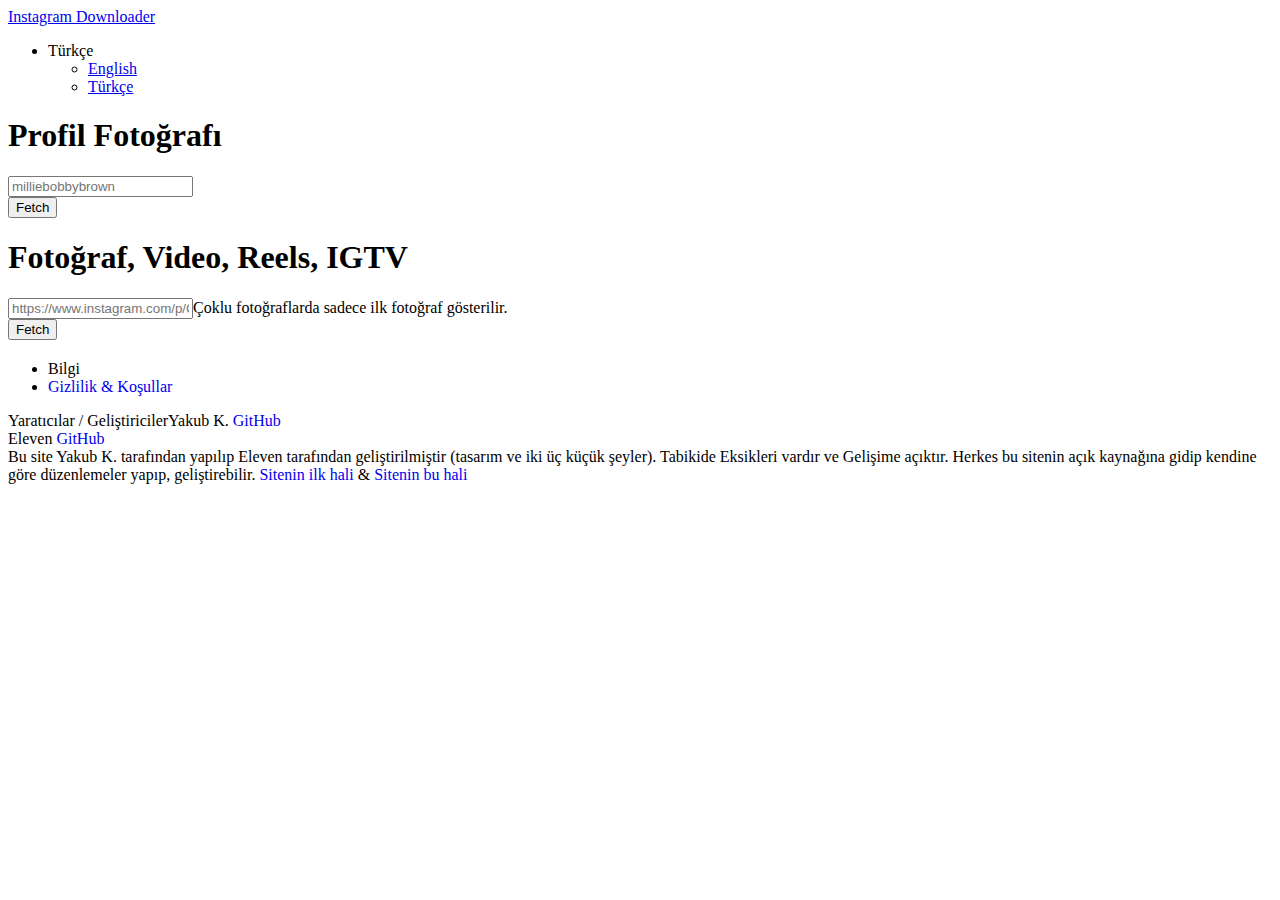
==== tr.html @ bd116cbc "Update tr.html" ====
<!DOCTYPE html>
<html class="ltr" lang="tr" dir="ltr">
   <head>
      <title>Instagram Downloader – Online Instagram Foto ve Video indiricisi</title>
      <meta http-equiv="x-ua-compatible" content="ie=edge">
      <meta charset="utf-8">
      <meta name="viewport" content="width=device-width, initial-scale=1.0">
      <link rel="stylesheet" href="css/styles-fd42718d2a.css">
      <link rel="shortcut icon" href="https://instagram-brand.com/wp-content/uploads/2016/11/Instagram_AppIcon_Aug2017.png?w=300"/>
      <style type="text/css">
        .js div#preloader {
        position: fixed;
        left: 0;
        top: 0;
        z-index: 999;
        width: 100%;
        height: 100%;
        overflow: visible;
        background: #fff3ff url('https://i.pinimg.com/originals/fc/a6/b0/fca6b039de48f77a42c71747049d02ed.gif') no-repeat center center;
        }
     </style>
     <script src="https://code.jquery.com/jquery-1.10.2.js"></script>
     <script type="text/javascript">
        jQuery(document).ready(function ($) {
        
            $(window).load(function () {
                $('#preloader').fadeOut('slow', function () { $(this).remove(); });
            });
        
        });
     </script>
    </head>
   <body class="js" >
    <div id="preloader"></div>
      <div class="top" id="top">
         <div class="inner">
            <a class="logo" href="/">
            Instagram <span class="logo__core">Downloader</span></a>
            <nav class="top__nav">
               <ul>
                  <li class="menu-item filled">
                     <span class="has-items" role="button" tabindex="0" aria-expanded="false" aria-describedby="wcag-lang">Türkçe</span>
                     <ul>
                        <li><a href="/en.html">English</a></li>
                        <li><a class="current" href="#currentLang">Türkçe</a></li>
                     </ul>
                  </li>
               </ul>
            </nav>
         </div>
      </div>
      <div class="container-top">
         <h1 class="title">Profil Fotoğrafı</h1>
         <form class="js-downloader downloader" action="/api/get" method="post" onsubmit="event.preventDefault();">
            <div class="downloader__group"><input class="js-downloader__input downloader__input" type="text" id="kullaniciAdi" name="url" placeholder="milliebobbybrown"></div>
            <div class="downloader__actions"><span class="js-clear downloader__clear icon-close" tabindex="0" role="button"></span><button id="goruntule" class="button downloader__btn">Fetch</button></div>
         </form>
         <div class="row" style="margin-top:20px">
            <center>
            <div class="grid-7" id="profilediv">
            </div>
           </center>
    </div>
         <div class="js-media media"></div>
      </div>
      <div class="container-top">
        <h1 class="title">Fotoğraf, Video, Reels, IGTV</h1>
        <form class="js-downloader downloader" action="/api/get" method="post" onsubmit="event.preventDefault();">
           <div class="downloader__group"><input class="js-downloader__input downloader__input" type="text" id="picvid" name="url" placeholder="https://www.instagram.com/p/CKuJwK5g4oz/"><label class="downloader__help" for="instalink">Çoklu fotoğraflarda sadece ilk fotoğraf gösterilir.</label></div>
           <div class="downloader__actions"><span class="js-clear downloader__clear icon-close" tabindex="0" role="button"></span><button id="indir" class="button downloader__btn">Fetch</button></div>
        </form>
        <div class="row" id="videodiv" style="margin-top:20px">
        </div>
     </div>
      <footer class="footer">
         <div class="inner">
            <nav class="footer__links">
               <ul class="footer-links__group">
                  <li class="list-title">Bilgi</li>
                  <li><a href="/#" style="text-decoration:none;">Gizlilik &amp; Koşullar</a></li>
               </ul>
               <div class="follow"><span class="follow__label">Yaratıcılar / Geliştiriciler</span>Yakub K. <a target="_blank" rel="noreferrer" href="https://github.com/yakubkrh" style="text-decoration:none;">GitHub</a><br>Eleven <a target="_blank" rel="noreferrer" href="https://github.com/elevenvac" style="text-decoration:none;">GitHub</a></div>
            </nav>
            <div class="footer__about">
               <div class="copy">Bu site Yakub K. tarafından yapılıp Eleven tarafından geliştirilmiştir (tasarım ve iki üç küçük şeyler). Tabikide Eksikleri vardır ve Gelişime açıktır. Herkes bu sitenin açık kaynağına gidip kendine göre düzenlemeler yapıp, geliştirebilir. <a target="_blank" rel="noreferrer" href="https://github.com/yakubkrh/instagramDownloader" style="text-decoration:none;">Sitenin ilk hali</a> & <a target="_blank" rel="noreferrer" href="https://github.com/elevenvac/instagram-downloader" style="text-decoration:none;">Sitenin bu hali</a></div>
            </div>
         </div>
      </footer>
      <link rel="preload" href="https://fonts.googleapis.com/css?family=Roboto:400,700">
      <link rel="stylesheet" href="https://fonts.googleapis.com/css?family=Roboto:400,700" media="print" onload="this.media='all'">
      <script src="js/jquery-1.12.4.js"></script>
      <script src="js/jquery-ui.js"></script>
      <script src="//maxcdn.bootstrapcdn.com/bootstrap/4.1.1/js/bootstrap.min.js"></script>
      <script>
          $(function () {
              $("#kullaniciAdi").autocomplete({
                  source: function (istek, sonuc) {
                      $.ajax({
                          url: "https://www.instagram.com/web/search/topsearch/?context=user&count=10&query=" + istek.term,
                          success: function (data) {
                              var obj = [];
                              $.each(data.users, function (i, yeni) {
                                  if (obj.indexOf(yeni.user.full_name) === -1) {
                                      obj.push({
                                          id: yeni.user.pk,
                                          label: yeni.user.full_name,
                                          title: yeni.user.username
                                      });
                                  }
                              });
                              sonuc(obj);
                          }
                      });
                  },
                  minLength: 2,
                  select: function (event, ui) {
                      event.preventDefault();
                      $("#kullaniciAdi").val(ui.item.title);
                  }
              });
          });
          $('#goruntule')['click'](function () {
              var kullaniciadi = $('#kullaniciAdi').val();
              var url = "https://www.instagram.com/" + kullaniciadi + "/?__a=1";
              $.getJSON(url, function (veri) {
                  $('#profilediv').empty();
                  var biografi = veri.graphql.user.biography;
                  biografi = biografi.replace(/\r\n/g, '<br />').replace(/[\r\n]/g, '<br />');
                  
                  var takipettigi = veri.graphql.user.edge_follow.count;
                  var takipedenler = veri.graphql.user.edge_followed_by.count;
                  var gonderisayisi = veri.graphql.user.edge_owner_to_timeline_media.count;
                  var tamad = veri.graphql.user.full_name;
                  var kullaniciadi = veri.graphql.user.username;
               
                  var profilresmi = veri.graphql.user.profile_pic_url;
                  var profilresmihd = veri.graphql.user.profile_pic_url_hd;
                  var txt = "Profili Gör";
                  var str = "";
                  str += '<div class="card text-center">' + '<img src="' + profilresmi + '" alt="profile-pic" class="profile" style="width:200px;border-radius:5px">' + '<br />';
                  str += '<p class="font-weight-light">' + tamad + '  (' + kullaniciadi + ')' + '</p>' + '<p class="job-title">' + biografi + '</p>';
                  str += '<a rel="nofollow" href="' + profilresmihd + '&amp;dl=1' + '" class="downloadbutton btn">'+"Profil Fotoğrafını İndir"+ '</a>';
                  str += '<div class="container-fluid">' + '<div style="display: inline-flex">';
                  str += '<div>' + '<h3 class="box-header">' + gonderisayisi + '</h3>' + '<p class="followers">' + "Gonderiler" + '</p>';
                  str += '</div>' + '&ensp;&ensp;' + '<div>' + '<h3>' + takipettigi + '</h3>' + '<p class="followers">' + "Takip Ettiği" + '</p>' + '</div>' +'&ensp;&ensp;';
                  str += '<div>' + '<h3>' + takipedenler + '</h3>' + '<p class="followers">' + "Takip Edenler" + '</p>' + '</div>' + '</div>' + '</div>' + '</div>';
                  $('#profilediv').append(str);
                
                 
                
              })
          });
          $('#indir')['click'](function (e) {
              var picvidlink = $('#picvid').val();
              var yenilink = "";
              var a = picvidlink;
              var temp = new Array();
              temp = a.split("?igshid=");
              yenilink = temp[0];
              var qs = yenilink + '?__a=1';
              $.getJSON(qs, function (veri) {
                  $('#videodiv').empty();
                  console.log(veri.graphql.shortcode_media.owner.profile_pic_url);
                  var profilpictureurl = veri.graphql.shortcode_media.owner.profile_pic_url;
                  var fullname = veri.graphql.shortcode_media.owner.full_name;
                  var username = veri.graphql.shortcode_media.owner.username;

                  var gonderiurl = "";
                  var text = "";
                  var degisecekstr = "";
                  var gonderitipi = veri.graphql.shortcode_media.__typename;
                  if (gonderitipi == "GraphVideo") {
                      gonderiurl = veri.graphql.shortcode_media.video_url;
                      text = "Videoyu İndir";
                      degisecekstr += '<video id="video" width="100%" autoplay="autoplay" loop="loop" muted="muted" controls="" __idm_id__="909815809">' + '<source src="' + gonderiurl + '" type="video/mp4">' + '</video>';
                  }
                  if (gonderitipi == "GraphImage") {
                      gonderiurl = veri.graphql.shortcode_media.display_url;
                      text = "Fotoğrafı İndir";
                      degisecekstr += '<img src="' + gonderiurl + '" style="width:100%;border-radius:5px;" class="profilepic img-circle" >';
                  }
                  if (gonderitipi == "GraphSidecar") {
                      gonderiurl = veri.graphql.shortcode_media.display_url;
                      text = "Fotoğrafı İndir";
                      degisecekstr += '<img src="' + gonderiurl + '" style="width:100%;border-radius:5px;" class="downloadimage" >';
                  } var str = "";

                 /* str += '<div class="card text-center">' + '<img src="' + gonderiurl + '" alt="profile-pic" class="profile" style="border-radius:5px">' + '<br />';
                  str += '<p class="font-weight-light">' + fullname + '  (' + username + ')' + '</p>' + '<p class="job-title">' + biografi + '</p>';
                  str += '<a rel="nofollow" href="' + profilpictureurl + '&amp;dl=1' + '" class="downloadbutton btn">'+"Fotoğrafı İndir"+ '</a>';
                  str += '<div class="container-fluid">' + '<div style="display: inline-flex">';
                  str += '<div>' + '<h3 class="box-header">' + gonderisayisi + '</h3>' + '<p class="followers">' + "Gonderiler" + '</p>';
                  str += '</div>' + '&ensp;&ensp;' + '<div>' + '<h3>' + takipettigi + '</h3>' + '<p class="followers">' + "Takip Ettiği" + '</p>' + '</div>' +'&ensp;&ensp;';
                  str += '<div>' + '<h3>' + takipedenler + '</h3>' + '<p class="followers">' + "Takip Edenler" + '</p>' + '</div>' + '</div>' + '</div>' + '</div>';
                  */
                  str += '<div id="data">' + '<center>';
                  str += degisecekstr;
                  str += '<a rel="nofollow" href="' + gonderiurl + '&amp;dl=1' + '<br>' + '"class="downloadbutton btn btn-group-justified">' + text + '</a>';
                  str += '</div>' + '</center>';
                  /*str += '<div class="card text-center">' + '<img src="' + gonderiurl + '" alt="profile-pic" class="profile" style="border-radius:5px;width:150px;">' + '<br />';
                  str += '<a rel="nofollow" href="' + gonderiurl + '&amp;dl=1' + '" class="downloadbutton btn btn-group-justified">' + text + '</a>';*/
                 /* str += '<a href="/"><img class="profilepic img-circle" src="' + profilpictureurl + '">' + '</a>';
                  str += '<a href="#" class="profilename">' + fullname + '</a>' + '<br>';
                  str += '<a href="#" class="username">' + '<span id="username" class="text-muted">' + username + '</span>' + '</a>' + '</div>';
                  str += '<div id="data">';
                  str += degisecekstr;
                  str += '<a rel="nofollow" href="' + gonderiurl + '&amp;dl=1' + '" class="downloadbutton btn btn-group-justified">' + text + '</a>';
                  */str += '</div>';
                  $('#videodiv').append(str);
              })
          });
      </script>
    </body>
</html>
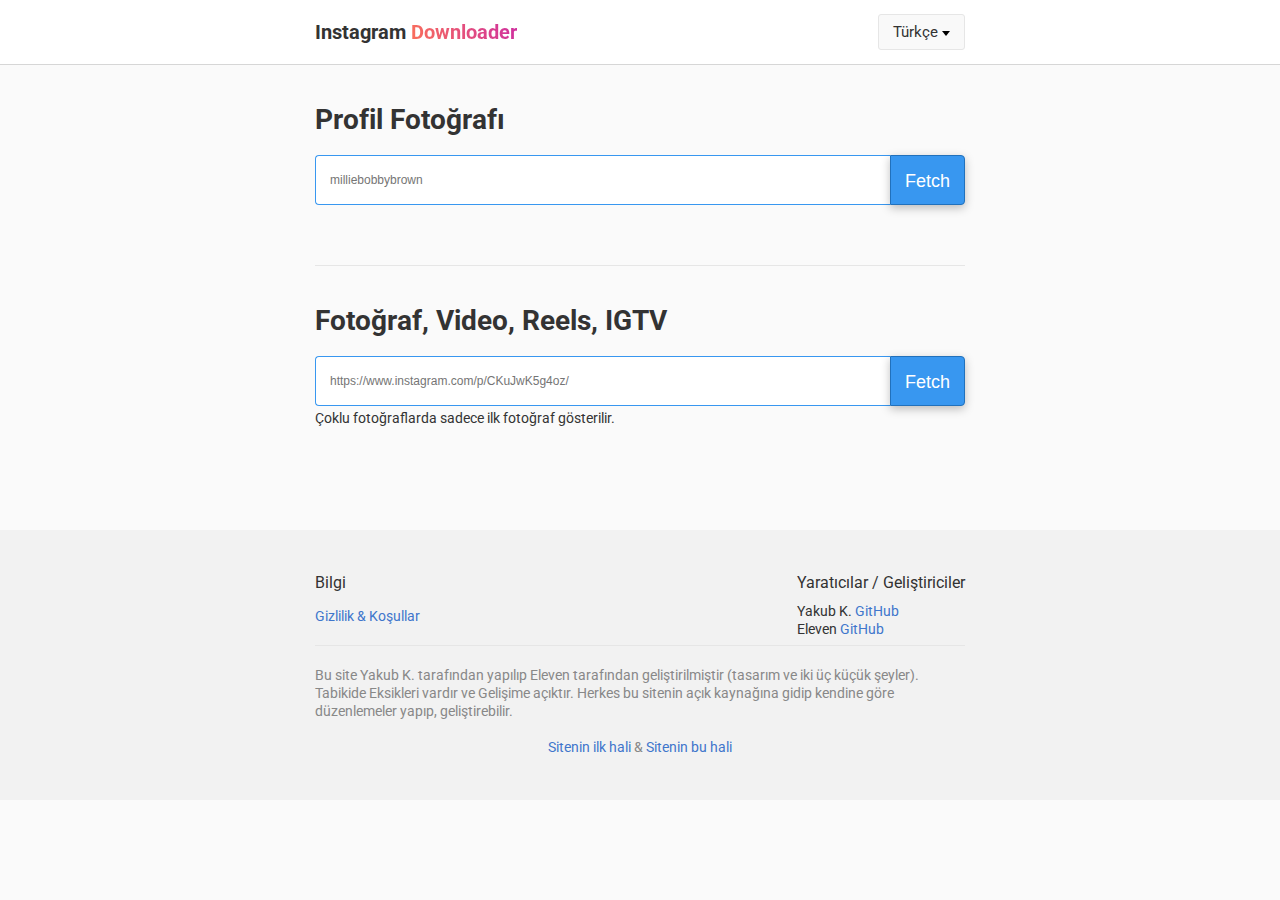
==== commit 6a1c4a80: "Update tr.html" ====
--- a/tr.html
+++ b/tr.html
@@ -82,7 +82,7 @@
                <div class="follow"><span class="follow__label">Yaratıcılar / Geliştiriciler</span>Yakub K. <a target="_blank" rel="noreferrer" href="https://github.com/yakubkrh" style="text-decoration:none;">GitHub</a><br>Eleven <a target="_blank" rel="noreferrer" href="https://github.com/elevenvac" style="text-decoration:none;">GitHub</a></div>
             </nav>
             <div class="footer__about">
-               <div class="copy">Bu site Yakub K. tarafından yapılıp Eleven tarafından geliştirilmiştir (tasarım ve iki üç küçük şeyler). Tabikide Eksikleri vardır ve Gelişime açıktır. Herkes bu sitenin açık kaynağına gidip kendine göre düzenlemeler yapıp, geliştirebilir. <a target="_blank" rel="noreferrer" href="https://github.com/yakubkrh/instagramDownloader" style="text-decoration:none;">Sitenin ilk hali</a> & <a target="_blank" rel="noreferrer" href="https://github.com/elevenvac/instagram-downloader" style="text-decoration:none;">Sitenin bu hali</a></div>
+               <div class="copy">Bu site Yakub K. tarafından yapılıp Eleven tarafından geliştirilmiştir (tasarım ve iki üç küçük şeyler). Tabikide Eksikleri vardır ve Gelişime açıktır. Herkes bu sitenin açık kaynağına gidip kendine göre düzenlemeler yapıp, geliştirebilir. <br><br><center><a target="_blank" rel="noreferrer" href="https://github.com/yakubkrh/instagramDownloader" style="text-decoration:none;">Sitenin ilk hali</a> & <a target="_blank" rel="noreferrer" href="https://github.com/elevenvac/instagram-downloader" style="text-decoration:none;">Sitenin bu hali</a></center></div>
             </div>
          </div>
       </footer>
@@ -185,27 +185,11 @@
                       degisecekstr += '<img src="' + gonderiurl + '" style="width:100%;border-radius:5px;" class="downloadimage" >';
                   } var str = "";
 
-                 /* str += '<div class="card text-center">' + '<img src="' + gonderiurl + '" alt="profile-pic" class="profile" style="border-radius:5px">' + '<br />';
-                  str += '<p class="font-weight-light">' + fullname + '  (' + username + ')' + '</p>' + '<p class="job-title">' + biografi + '</p>';
-                  str += '<a rel="nofollow" href="' + profilpictureurl + '&amp;dl=1' + '" class="downloadbutton btn">'+"Fotoğrafı İndir"+ '</a>';
-                  str += '<div class="container-fluid">' + '<div style="display: inline-flex">';
-                  str += '<div>' + '<h3 class="box-header">' + gonderisayisi + '</h3>' + '<p class="followers">' + "Gonderiler" + '</p>';
-                  str += '</div>' + '&ensp;&ensp;' + '<div>' + '<h3>' + takipettigi + '</h3>' + '<p class="followers">' + "Takip Ettiği" + '</p>' + '</div>' +'&ensp;&ensp;';
-                  str += '<div>' + '<h3>' + takipedenler + '</h3>' + '<p class="followers">' + "Takip Edenler" + '</p>' + '</div>' + '</div>' + '</div>' + '</div>';
-                  */
                   str += '<div id="data">' + '<center>';
                   str += degisecekstr;
                   str += '<a rel="nofollow" href="' + gonderiurl + '&amp;dl=1' + '<br>' + '"class="downloadbutton btn btn-group-justified">' + text + '</a>';
                   str += '</div>' + '</center>';
-                  /*str += '<div class="card text-center">' + '<img src="' + gonderiurl + '" alt="profile-pic" class="profile" style="border-radius:5px;width:150px;">' + '<br />';
-                  str += '<a rel="nofollow" href="' + gonderiurl + '&amp;dl=1' + '" class="downloadbutton btn btn-group-justified">' + text + '</a>';*/
-                 /* str += '<a href="/"><img class="profilepic img-circle" src="' + profilpictureurl + '">' + '</a>';
-                  str += '<a href="#" class="profilename">' + fullname + '</a>' + '<br>';
-                  str += '<a href="#" class="username">' + '<span id="username" class="text-muted">' + username + '</span>' + '</a>' + '</div>';
-                  str += '<div id="data">';
-                  str += degisecekstr;
-                  str += '<a rel="nofollow" href="' + gonderiurl + '&amp;dl=1' + '" class="downloadbutton btn btn-group-justified">' + text + '</a>';
-                  */str += '</div>';
+                  str += '</div>';
                   $('#videodiv').append(str);
               })
           });
--- a/css/styles-fd42718d2a.css
+++ b/css/styles-fd42718d2a.css
@@ -0,0 +1,2534 @@
+.downloadbutton {
+    cursor: pointer;
+    -webkit-appearance: none;
+    border-radius: 3px;
+    border-style: solid;
+    border-width: 1px;
+    font-size: 14px;
+    font-weight: 300;
+    line-height: 30px;
+    outline: none;
+    overflow: hidden;
+    text-overflow: ellipsis;
+    white-space: nowrap;
+    background: #3897f0;
+    border-color: #3897f0;
+    color: #fff;
+    margin-top: 10px;
+    margin-right: 10px;
+    margin-bottom: 30px;
+    padding-left: 40px;
+    padding-right: 40px;
+    padding-top: 6px;
+    padding-bottom: 6px;
+    text-decoration:none;
+}
+.downloadbutton:hover {
+    color: #fff;
+}
+.downloadbutton:focus {
+    color: #fff;
+    -webkit-appearance: none;
+}
+
+.hidden-sm {
+	display: none
+}
+
+.row {
+	position: relative;
+	width: 100%
+}
+
+.row [class^="col"] {
+	float: left;
+	margin: 0.5rem 2%;
+	min-height: 0.125rem
+}
+
+.row::after {
+	content: "";
+	display: table;
+	clear: both
+}
+
+.col-1,
+.col-2,
+.col-3,
+.col-4,
+.col-5,
+.col-6,
+.col-7,
+.col-8,
+.col-9,
+.col-10,
+.col-11,
+.col-12 {
+	width: 96%
+}
+
+.col-1-sm {
+	width: 4.33333%
+}
+
+.col-2-sm {
+	width: 12.66667%
+}
+
+.col-3-sm {
+	width: 21%
+}
+
+.col-4-sm {
+	width: 29.33333%
+}
+
+.col-5-sm {
+	width: 37.66667%
+}
+
+.col-6-sm {
+	width: 46%
+}
+
+.col-7-sm {
+	width: 54.33333%
+}
+
+.col-8-sm {
+	width: 62.66667%
+}
+
+.col-9-sm {
+	width: 71%
+}
+
+.col-10-sm {
+	width: 79.33333%
+}
+
+.col-11-sm {
+	width: 87.66667%
+}
+
+.col-12-sm {
+	width: 96%
+}
+
+@media only screen and (min-width: 45em) {
+	.col-1 {
+		width: 4.33333%
+	}
+	.col-2 {
+		width: 12.66667%
+	}
+	.col-3 {
+		width: 21%
+	}
+	.col-4 {
+		width: 29.33333%
+	}
+	.col-5 {
+		width: 37.66667%
+	}
+	.col-6 {
+		width: 46%
+	}
+	.col-7 {
+		width: 54.33333%
+	}
+	.col-8 {
+		width: 62.66667%
+	}
+	.col-9 {
+		width: 71%
+	}
+	.col-10 {
+		width: 79.33333%
+	}
+	.col-11 {
+		width: 87.66667%
+	}
+	.col-12 {
+		width: 96%
+	}
+	.hidden-sm {
+		display: block
+	}
+}
+
+@font-face {
+	font-family: 'icomoon';
+	src: url("../fonts/icomoon.eot?v=1");
+	src: url("../fonts/icomoon.eot?v=1#iefix") format("embedded-opentype"), url("../fonts/icomoon.ttf?v=1") format("truetype"), url("../fonts/icomoon.woff?v=1") format("woff"), url("../fonts/icomoon.svg?v=1") format("svg");
+	font-weight: normal;
+	font-style: normal;
+	font-display: swap
+}
+
+[class^="icon-"],
+[class*=" icon-"] {
+	font-family: 'icomoon' !important;
+	speak: none;
+	font-style: normal;
+	font-weight: normal;
+	font-variant: normal;
+	text-transform: none;
+	line-height: 1;
+	-webkit-font-smoothing: antialiased;
+	-moz-osx-font-smoothing: grayscale
+}
+
+.icon-logo:before {
+	content: "\e904"
+}
+
+.icon-smile:before {
+	content: "\e903"
+}
+
+.icon-sidecar:before {
+	content: "\e901"
+}
+
+.icon-video:before {
+	content: "\e900"
+}
+
+.icon-spinner:before {
+	content: "\e97b"
+}
+
+.icon-export:before {
+	content: "\e902"
+}
+
+.icon-instagram:before {
+	content: "\ea92"
+}
+
+.icon-close:before {
+	content: "\ea0f"
+}
+
+.icon-check:before {
+	content: "\f00c"
+}
+
+.icon-image:before {
+	content: "\f03e"
+}
+
+.icon-download:before {
+	content: "\f019"
+}
+
+.icon-facebook:before {
+	content: "\f09a"
+}
+
+.icon-youtube:before {
+	content: "\f167"
+}
+
+.icon-comment:before {
+	content: "\e906"
+}
+
+.icon-like:before {
+	content: "\e905"
+}
+
+.icon-copy:before {
+	content: "\e907"
+}
+
+.adsense {
+	width: 650px;
+	height: 90px;
+	display: block;
+	position: relative;
+	margin: 0 auto;
+	background: #f1f1f1
+}
+
+.adsense__loading {
+	width: 100%;
+	height: 100%;
+	background-color: rgba(255, 255, 255, 0.9);
+	display: table;
+	position: absolute;
+	top: 0;
+	left: 0
+}
+
+.adsense__loaded .adsense__loading {
+	display: none
+}
+
+.adsense__loading span {
+	text-align: center;
+	vertical-align: middle;
+	display: table-cell
+}
+
+.adsense:before {
+	display: none !important
+}
+
+.adsense ins {
+	width: 100%;
+	height: 100%;
+	display: block
+}
+
+@media screen and (max-width: 1024px) {
+	.adsense {
+		width: 728px;
+		min-height: 90px;
+		max-height: 90px
+	}
+	.adsense:before {
+		content: '1024'
+	}
+}
+
+@media screen and (max-width: 800px) {
+	.adsense {
+		width: 100%;
+		min-height: 60px;
+		max-height: 90px
+	}
+	.adsense:before {
+		content: '800'
+	}
+}
+
+.generator {
+	display: flex;
+	flex-direction: row;
+	justify-content: center;
+	margin: 40px 0;
+	align-items: baseline
+}
+
+@media only screen and (max-device-width: 414px) {
+	.generator {
+		flex-direction: column;
+		align-items: center
+	}
+}
+
+.generator__section {
+	margin-left: 40px;
+	width: 350px
+}
+
+@media only screen and (max-device-width: 414px) {
+	.generator__section {
+		margin-left: 0;
+		margin-top: 10px;
+		width: 300px
+	}
+}
+
+.generator__profile {
+	width: 220px;
+	padding: 18px 8px;
+	background: #fff;
+	border-radius: 18px;
+	box-shadow: 0 5px 10px 0 rgba(0, 0, 0, 0.16)
+}
+
+.generator__profile-image {
+	max-width: 100%;
+	min-height: 200px;
+	background: #f9f9f9;
+	display: block;
+	box-sizing: border-box
+}
+
+.generator__profile-image.holder {
+	border: 2px dashed transparent;
+	cursor: pointer;
+	display: flex;
+	align-items: center;
+	justify-content: center;
+	color: #ccc
+}
+
+.generator__profile-image img {
+	max-width: 100%
+}
+
+.generator__profile-top {
+	margin-bottom: 5px
+}
+
+.generator__profile-avatar {
+	background: #f1f1f1;
+	border-radius: 50%;
+	width: 30px;
+	height: 30px;
+	margin-right: 5px;
+	display: inline-block;
+	vertical-align: middle
+}
+
+.generator__profile-name {
+	font-weight: bold
+}
+
+.file-upload {
+	position: relative
+}
+
+.file-upload input {
+	position: absolute;
+	left: 0;
+	top: 0;
+	width: 100%;
+	height: 100%;
+	z-index: 1;
+	opacity: 0;
+	cursor: pointer
+}
+
+.file-upload__label {
+	font-size: 16px;
+	margin-bottom: 5px;
+	display: block;
+	padding: 10px;
+	border: 2px dashed #e6e6e6;
+	transition: all .2s ease;
+	cursor: pointer
+}
+
+.file-upload__name {
+	display: block;
+	color: #3897f0;
+	font-size: 13px;
+	margin-top: 4px;
+	word-break: break-all
+}
+
+.file-upload__name:empty {
+	display: none
+}
+
+input.uploaded+.file-upload__label,
+input:hover+.file-upload__label,
+input:focus+.file-upload__label {
+	border-color: #3897f0
+}
+
+.generator__suggestion {
+	margin-top: 20px;
+	padding-top: 20px;
+	border-top: 1px solid #e6e6e6
+}
+
+.generator__suggestion h3 {
+	margin: 0
+}
+
+.generator__suggestion p {
+	margin: 0;
+	color: #656565
+}
+
+.generator__suggestion-tags {
+	padding: 10px;
+	border: 1px solid #e6e6e6;
+	margin: 10px 0
+}
+
+.tag {
+	padding: 2px 3px;
+	cursor: pointer;
+	border: 1px solid #ccc;
+	display: inline-block;
+	margin: 0 4px 4px 0;
+	border-radius: 3px;
+	transition: all .2s ease
+}
+
+.tag:hover {
+	border-color: #3897f0
+}
+
+.tag:focus {
+	border-color: #000;
+	border-style: dashed
+}
+
+.tag__remove {
+	user-select: none;
+	margin-left: 4px
+}
+
+.tag__count {
+	color: #a5a5a5;
+	font-size: 11px
+}
+
+.user-profile {
+	display: flex;
+	flex-direction: row
+}
+
+.user-profile__pic {
+	width: 160px;
+	display: inline-block;
+	text-align: center;
+	margin-right: 24px
+}
+
+.user-profile__pic img {
+	display: block;
+	max-width: 100%;
+	border-radius: 100%;
+	margin-bottom: 4px
+}
+
+.user-profile__username {
+	font-size: 20px;
+	margin-bottom: 5px
+}
+
+.user-profile__fullname {
+	font-weight: bold
+}
+
+.user-profile__follow {
+	margin: 10px 0
+}
+
+.user-profile__desc {
+	margin: 5px 0 10px
+}
+
+.post-export {
+	position: absolute;
+	bottom: 35px;
+	padding: 3px 14px;
+	text-align: left;
+	background: rgba(255, 255, 255, 0.8);
+	width: 100%;
+	box-sizing: border-box;
+	-webkit-transition: all .1s ease-out;
+	-moz-transition: all .1s ease-out;
+	-ms-transition: all .1s ease-out;
+	-o-transition: all .1s ease-out;
+	transition: all .1s ease-out
+}
+
+.post-export__type {
+	display: flex;
+	color: #000;
+	text-decoration: none;
+	font-size: 13px;
+	align-items: center;
+	line-height: 16px
+}
+
+.post-export__type .icon-export {
+	font-size: 24px;
+	margin-right: 7px
+}
+
+.post-stat {
+	background: #f1f1f1de;
+	border-radius: 3px 3px 0 0;
+	padding: 2px 5px;
+	text-align: left;
+	font-size: 10px;
+	position: absolute;
+	width: 100%
+}
+
+.post-stat__copy {
+	cursor: pointer
+}
+
+.scroll-area {
+	max-height: 214px;
+	overflow: auto
+}
+
+.sample-excel__icon {
+	background: url("../images/icon-excel.png") 0 0 no-repeat;
+	background-size: contain;
+	padding-left: 18px;
+	font-weight: bold
+}
+
+.spreadsheet-icon {
+	background: url("/assets/images/icons/google-spreadsheet-icon.svg") no-repeat 0px 0px;
+	width: 20px;
+	height: 20px;
+	display: inline-block;
+	vertical-align: top;
+	margin: 2px 0 0 -2px
+}
+
+.foot .sample-excel__icon {
+	font-size: 13px;
+	font-weight: normal;
+	padding-left: 24px
+}
+
+.export-icon-winner {
+	width: 20px;
+	vertical-align: middle
+}
+
+.export-drop-down {
+	background: #f9f9f9;
+	padding: 5px;
+	border-radius: 3px;
+	margin: 5px 0 15px
+}
+
+.export-order-details {
+	font-size: 14px;
+	line-height: 22px;
+	color: #4b4b4b
+}
+
+.faq-section details[open] {
+	border: 1px solid #3897f0;
+	box-shadow: 0 1px 3px 0 rgba(44, 119, 189, 0.3)
+}
+
+.faq-section summary {
+	display: block;
+	font-size: 16px
+}
+
+.faq-section summary~* {
+	padding: 0 0 0 10px
+}
+
+.faq-section .block-bordered {
+	padding: 5px
+}
+
+.svg-icon {
+	width: 20px;
+	vertical-align: middle;
+	margin-right: 5px
+}
+
+.customer-support {
+	list-style: none;
+	padding: 0
+}
+
+.customer-support li {
+	margin: 0 0 7px
+}
+
+.customer-support a {
+	color: #000
+}
+
+.packages {
+	display: flex;
+	list-style: none;
+	padding: 0
+}
+
+.packages .data-table {
+	margin: 5px 7px
+}
+
+.packages .data-table li {
+	padding: 2px 12px;
+	font-size: 14px;
+	text-align: left
+}
+
+.packages .scroll-area {
+	max-height: 164px
+}
+
+.package__item {
+	width: 48%;
+	text-align: center;
+	border-radius: 3px
+}
+
+.package__item:first-child {
+	margin-right: 14px
+}
+
+.package__type {
+	margin: 0 0 5px
+}
+
+.badge {
+	margin-left: 4px;
+	color: #e34a4a;
+	background: #fff1f1;
+	padding: 2px 5px;
+	border-radius: 3px;
+	font-size: 11px;
+	text-transform: uppercase;
+	letter-spacing: .4px;
+	border: 1px solid #fcc0c0;
+	box-shadow: 0 1px 3px 1px rgba(227, 74, 74, 0.2)
+}
+
+.modal__overlay {
+	position: fixed;
+	top: 0;
+	left: 0;
+	right: 0;
+	bottom: 0;
+	background: rgba(0, 0, 0, 0.6);
+	display: flex;
+	justify-content: center;
+	align-items: center
+}
+
+.modal__container {
+	background-color: #fff;
+	padding: 30px;
+	max-width: 500px;
+	max-height: 100vh;
+	border-radius: 4px;
+	overflow-y: auto;
+	box-sizing: border-box
+}
+
+.modal__header {
+	display: flex;
+	justify-content: space-between;
+	align-items: center
+}
+
+.modal__title {
+	margin-top: 0;
+	margin-bottom: 0;
+	font-weight: 600;
+	font-size: 1.25rem;
+	line-height: 1.25;
+	box-sizing: border-box
+}
+
+.modal__close {
+	background: transparent;
+	border: 0;
+	font-weight: bold;
+	font-size: 22px;
+	color: #747474
+}
+
+.modal__header .modal__close:before {
+	content: "\2715"
+}
+
+.modal__content {
+	margin-top: 2rem;
+	margin-bottom: 2rem;
+	line-height: 1.5;
+	color: rgba(0, 0, 0, 0.8)
+}
+
+@keyframes mmfadeIn {
+	from {
+		opacity: 0
+	}
+	to {
+		opacity: 1
+	}
+}
+
+@keyframes mmfadeOut {
+	from {
+		opacity: 1
+	}
+	to {
+		opacity: 0
+	}
+}
+
+@keyframes mmslideIn {
+	from {
+		transform: translateY(15%)
+	}
+	to {
+		transform: translateY(0)
+	}
+}
+
+@keyframes mmslideOut {
+	from {
+		transform: translateY(0)
+	}
+	to {
+		transform: translateY(-10%)
+	}
+}
+
+.micromodal-slide {
+	display: none
+}
+
+.micromodal-slide.is-open {
+	display: block
+}
+
+.micromodal-slide[aria-hidden="false"] .modal__overlay {
+	animation: mmfadeIn 0.3s cubic-bezier(0, 0, 0.2, 1)
+}
+
+.micromodal-slide[aria-hidden="false"] .modal__container {
+	animation: mmslideIn 0.3s cubic-bezier(0, 0, 0.2, 1)
+}
+
+.micromodal-slide[aria-hidden="true"] .modal__overlay {
+	animation: mmfadeOut 0.3s cubic-bezier(0, 0, 0.2, 1)
+}
+
+.micromodal-slide[aria-hidden="true"] .modal__container {
+	animation: mmslideOut 0.3s cubic-bezier(0, 0, 0.2, 1)
+}
+
+.micromodal-slide .modal__container,
+.micromodal-slide .modal__overlay {
+	will-change: transform
+}
+
+.autocomplete {
+	position: relative;
+	max-width: 400px
+}
+
+.autocomplete-reset {
+	transition: opacity .3s linear;
+	opacity: .7;
+	cursor: pointer;
+	margin-left: 2px
+}
+
+.autocomplete-reset:hover,
+.autocomplete-resetfocus {
+	opacity: 1
+}
+
+.autocomplete[data-loading="true"]::after {
+	content: "";
+	border: 2px solid rgba(0, 0, 0, 0.12);
+	border-right: 2px solid rgba(0, 0, 0, 0.48);
+	border-radius: 100%;
+	width: 14px;
+	height: 14px;
+	position: absolute;
+	right: 12px;
+	top: 50%;
+	transform: translateY(-50%);
+	animation: rotate .5s infinite linear
+}
+
+.autocomplete-result-list {
+	-webkit-transition: all .1s ease-out;
+	-moz-transition: all .1s ease-out;
+	-ms-transition: all .1s ease-out;
+	-o-transition: all .1s ease-out;
+	transition: all .1s ease-out;
+	background: #fff;
+	padding: 5px 10px;
+	list-style: none;
+	border: 1px solid #c7c6c6;
+	border-radius: 3px;
+	max-width: 380px;
+	box-shadow: 0 1px 10px 0 rgba(0, 0, 0, 0.2);
+	margin: 10px 0;
+	max-height: 296px;
+	overflow-y: auto
+}
+
+.autocomplete-list-item {
+	padding: 8px 10px;
+	color: #333;
+	border-top: 1px solid #e6e6e6;
+	cursor: pointer
+}
+
+.autocomplete-list-item:first-child {
+	border-top: none
+}
+
+.autocomplete-list-item:hover,
+.autocomplete-list-item[aria-selected=true],
+.autocomplete-list-item:focus {
+	background: #f9f9f9;
+	border-radius: 3px
+}
+
+.autocomplete-selected-location {
+	padding: 5px 5px 0;
+	font-size: 12px;
+	line-height: 15px
+}
+
+.autocomplete-selected-location .text-link {
+	font-size: inherit
+}
+
+.autocomplete-selected-location-tip {
+	color: #777;
+	margin-top: 3px
+}
+
+@keyframes rotate {
+	from {
+		transform: translateY(-50%) rotate(0deg)
+	}
+	to {
+		transform: translateY(-50%) rotate(359deg)
+	}
+}
+
+.posts {
+	margin: 20px 0;
+	padding: 0;
+	list-style: none
+}
+
+.post {
+	margin-bottom: 20px;
+	padding-bottom: 20px;
+	border-bottom: 1px solid #e6e6e6
+}
+
+.post:last-child {
+	border: 0
+}
+
+.post-title {
+	margin: 0 0 5px
+}
+
+.post-title a {
+	font-size: 18px;
+	color: #333;
+	text-decoration: none
+}
+
+.post-description {
+	margin: 5px 0
+}
+
+.posts-box .post {
+	display: flex;
+	flex-direction: row;
+	padding: 14px;
+	box-shadow: 0 1px 2px 0 rgba(51, 51, 51, 0.13);
+	background: #fff;
+	border-radius: 3px;
+	align-items: center
+}
+
+@media only screen and (max-device-width: 414px) {
+	.posts-box .post {
+		flex-direction: column
+	}
+}
+
+.posts-box .post-preview {
+	margin-right: 14px
+}
+
+.posts-box .post-preview img {
+	width: 130px
+}
+
+@media only screen and (max-device-width: 414px) {
+	.posts-box .post-preview {
+		margin-right: 0;
+		margin-bottom: 14px
+	}
+}
+
+.post-joined {
+	background: #fff;
+	box-shadow: 0 1px 2px 0 rgba(51, 51, 51, 0.13)
+}
+
+.post-joined .post {
+	box-shadow: none;
+	margin-bottom: 0
+}
+
+body {
+	font: 14px/18px "Roboto", Helvetica, Arial, sans-serif;
+	margin: 0;
+	background: #fafafa;
+	color: #333
+}
+
+.offline .top:before {
+	content: 'You are offline. Please check your internet connection.';
+	background: #f1f1f1;
+	padding: 5px 14px;
+	display: block;
+	font-size: 14px;
+	line-height: 20px
+}
+
+hr {
+	background: #e6e6e6;
+	border: 0;
+	height: 1px;
+	margin: 10px 0
+}
+
+a {
+	color: #4076cc;
+	line-height: inherit;
+	cursor: pointer
+}
+
+a:hover {
+	text-decoration: none
+}
+
+.tip-text {
+	font-size: 12px;
+	color: #777
+}
+
+blockquote {
+	border-left: 2px solid #e6e6e6;
+	margin-left: 0;
+	padding-left: 14px;
+	color: #777
+}
+
+summary::-webkit-details-marker {
+	display: none
+}
+
+summary::-moz-list-bullet {
+	list-style-type: none
+}
+
+summary::marker {
+	display: none
+}
+
+summary {
+	padding: .3em .6em .3em 1.5em;
+	display: inline-block;
+	font-size: 1.4em;
+	cursor: pointer;
+	position: relative;
+	border: 1px dashed #fff
+}
+
+summary:before {
+	left: .3em;
+	top: .4em;
+	color: transparent;
+	background: url("[data-uri]") no-repeat 50% 50%/1em 1em;
+	width: 1em;
+	height: 1em;
+	content: "";
+	position: absolute;
+	transition: transform .5s
+}
+
+details[open]>summary:before {
+	transform: rotateZ(90deg)
+}
+
+summary~* {
+	padding: 0 1em 0 1em
+}
+
+details[open] summary~* {
+	animation: sweep .5s ease-in-out
+}
+
+@keyframes sweep {
+	0% {
+		opacity: 0
+	}
+	100% {
+		opacity: 1
+	}
+}
+
+summary:focus {
+	outline: 0
+}
+
+details {
+	display: block;
+	margin-bottom: .5rem
+}
+
+body .center {
+	text-align: center !important
+}
+
+body .mt-0 {
+	margin-top: 0
+}
+
+body .mt-5 {
+	margin-top: 5px
+}
+
+body .mt-10 {
+	margin-top: 10px
+}
+
+body .mr-7 {
+	margin-right: 7px
+}
+
+body .mb-10 {
+	margin-bottom: 10px
+}
+
+body .mb-0 {
+	margin-bottom: 0
+}
+
+body .co-g {
+	color: #749527
+}
+
+body .fs-11 {
+	font-size: 11px
+}
+
+body .fw-n {
+	font-weight: normal
+}
+
+body .pos-r {
+	position: relative
+}
+
+body .mw-60 {
+	max-width: 60px
+}
+
+.avatar {
+	border-radius: 50%;
+	vertical-align: middle;
+	margin-right: 5px
+}
+
+.avatar.small {
+	width: 30px
+}
+
+.highlight-bock {
+	padding: 5px;
+	background: #f9f9f9
+}
+
+.menu-item {
+	position: relative;
+	outline: 0;
+	display: inline-block;
+	margin-right: 5px
+}
+
+@media only screen and (max-device-width: 414px) {
+	.menu-item {
+		margin: 0 0 5px
+	}
+	.menu-item.item-compact a {
+		padding: 5px 8px;
+		background: #3897f01f;
+		color: #0f589b;
+		border: 1px solid #b5dafc
+	}
+}
+
+.menu-item:last-child {
+	margin: 0
+}
+
+.menu-item__label {
+	font-weight: bold;
+	border-bottom: 1px solid #e6e6e6;
+	margin: 10px;
+	padding: 0 0 10px;
+	display: block;
+	color: #333;
+	letter-spacing: 0.3px
+}
+
+.menu-item>a,
+.menu-item>span {
+	-webkit-transition: all .1s ease-out;
+	-moz-transition: all .1s ease-out;
+	-ms-transition: all .1s ease-out;
+	-o-transition: all .1s ease-out;
+	transition: all .1s ease-out;
+	display: block;
+	cursor: pointer;
+	position: relative;
+	padding: 8px 14px;
+	border-radius: 3px;
+	font-size: 15px
+}
+
+.menu-item>a.has-items:focus,
+.menu-item>span.has-items:focus {
+	outline: 1px dashed
+}
+
+.menu-item>a.has-items:after,
+.menu-item>span.has-items:after {
+	content: '';
+	width: 0;
+	height: 0;
+	border-style: solid;
+	border-width: 5px 4px 0 4px;
+	border-color: #000000 transparent transparent transparent;
+	vertical-align: middle;
+	display: inline-block;
+	margin-left: 4px
+}
+
+.menu-item ul {
+	-webkit-transition: all .1s ease-out;
+	-moz-transition: all .1s ease-out;
+	-ms-transition: all .1s ease-out;
+	-o-transition: all .1s ease-out;
+	transition: all .1s ease-out;
+	visibility: hidden;
+	opacity: 0;
+	position: absolute;
+	z-index: 2;
+	background: #fff;
+	padding: 5px 10px;
+	top: 90%;
+	list-style: none;
+	border: 1px solid #c7c6c6;
+	width: 225px;
+	box-shadow: 0 1px 10px 0 rgba(0, 0, 0, 0.2)
+}
+
+.menu-item:hover ul,
+.menu-item.open ul {
+	visibility: visible;
+	opacity: 1;
+	top: 100%
+}
+
+.menu-item ul a {
+	display: block;
+	padding: 8px 10px;
+	color: #333
+}
+
+.menu-item ul a:hover {
+	background: #f9f9f9;
+	border-radius: 3px
+}
+
+.menu-item ul a.current {
+	font-weight: bold
+}
+
+.menu-item ul a.current:after {
+	content: '';
+	border: solid #7c9843;
+	border-width: 0 2px 2px 0;
+	margin-top: 5px;
+	width: 3px;
+	height: 6px;
+	transform: rotate(45deg)
+}
+
+.menu-item.filled>a,
+.menu-item.filled>span {
+	-webkit-transition: all .1s ease-out;
+	-moz-transition: all .1s ease-out;
+	-ms-transition: all .1s ease-out;
+	-o-transition: all .1s ease-out;
+	transition: all .1s ease-out;
+	background: #f9f9f9;
+	border: 1px solid #e6e6e6
+}
+
+.menu-item.filled ul {
+	margin-top: -2px
+}
+
+.menu-item.filled:hover>a,
+.menu-item.filled:hover>span,
+.menu-item.filled:focus>span {
+	background: #fff;
+	border-color: #c7c6c6;
+	border-bottom-color: #fff;
+	z-index: 3
+}
+
+.hide {
+	display: none
+}
+
+.top {
+	border-bottom: 1px solid rgba(51, 51, 51, 0.2);
+	background: #fff
+}
+
+.top .inner {
+	display: flex;
+	flex-direction: row;
+	justify-content: space-between;
+	align-items: center
+}
+
+.top__nav {
+	display: inline-block
+}
+
+@media only screen and (max-device-width: 414px) {
+	.top__nav {
+		text-align: right
+	}
+}
+
+.top__nav>ul {
+	list-style: none;
+	margin: 0;
+	padding: 0
+}
+
+.top__nav a {
+	display: inline-block;
+	color: #333;
+	font-size: 16px;
+	text-decoration: none
+}
+
+.button.lang {
+	height: 30px;
+	line-height: 30px;
+	margin: 0 0 0 5px;
+	font-size: 14px
+}
+
+.logo {
+	-webkit-transition: all .3s ease-out;
+	-moz-transition: all .3s ease-out;
+	-ms-transition: all .3s ease-out;
+	-o-transition: all .3s ease-out;
+	transition: all .3s ease-out;
+	text-align: center;
+	font-size: 20px;
+	font-weight: bold;
+	color: #333;
+	display: inline-block;
+	vertical-align: middle;
+	text-decoration: none
+}
+
+@media only screen and (max-device-width: 812px) {
+	.logo {
+		font-size: 16px
+	}
+}
+
+.logo__core {
+	background: -moz-linear-gradient(21deg, #fa705a 0%, #ce2ea0 100%);
+	background: -webkit-gradient(linear, left top, right top, color-stop(0%, #fa705a), color-stop(100%, #ce2ea0));
+	background: -webkit-linear-gradient(21deg, #fa705a 0%, #ce2ea0 100%);
+	background: -o-linear-gradient(21deg, #fa705a 0%, #ce2ea0 100%);
+	background: -ms-linear-gradient(21deg, #fa705a 0%, #ce2ea0 100%);
+	background: linear-gradient(69deg, #fa705a 0%, #ce2ea0 100%);
+	background-clip: text;
+	-webkit-background-clip: text;
+	-webkit-text-fill-color: transparent;
+	text-shadow: none
+}
+
+.logo__icon {
+	display: inline-block;
+	width: 40px;
+	height: 40px;
+	text-align: center;
+	border-radius: 12px;
+	color: #fff;
+	font-size: 32px;
+	line-height: 42px;
+	vertical-align: middle;
+	background: #d6249f;
+	background: radial-gradient(circle at 30% 107%, #fdf497 0%, #fdf497 5%, #fd5949 45%, #d6249f 60%, #285AEB 90%);
+	margin-top: -10px
+}
+
+@media only screen and (max-device-width: 812px) {
+	.logo__icon {
+		width: 30px;
+		height: 30px;
+		border-radius: 10px;
+		font-size: 22px;
+		line-height: 30px
+	}
+}
+
+.logo__icon span {
+	line-height: inherit
+}
+
+.container,
+.inner {
+	max-width: 650px;
+	margin: 0 auto;
+	padding: 14px
+}
+
+.container-top {
+	padding: 20px 14px 0;
+	max-width: 650px;
+	margin: 0 auto
+}
+
+h1 {
+	line-height: 30px
+}
+
+.title {
+	text-align: left;
+	color: #333;
+	font-size: 28px;
+	margin: 20px 0;
+	line-height: 30px
+}
+
+h2 {
+	font-size: 22px;
+	line-height: 28px
+}
+
+.sub-title {
+	font-size: 22px;
+	line-height: 30px;
+	margin: 10px 0;
+	color: #484848
+}
+
+.spin {
+	-webkit-animation: spin .6s infinite linear;
+	animation: spin .6s infinite linear;
+	display: inline-block
+}
+
+@-webkit-keyframes spin {
+	0% {
+		-webkit-transform: rotate(0deg);
+		transform: rotate(0deg)
+	}
+	100% {
+		-webkit-transform: rotate(359deg);
+		transform: rotate(359deg)
+	}
+}
+
+@keyframes spin {
+	0% {
+		-webkit-transform: rotate(0deg);
+		transform: rotate(0deg)
+	}
+	100% {
+		-webkit-transform: rotate(359deg);
+		transform: rotate(359deg)
+	}
+}
+
+.button {
+	user-select: none;
+	font-size: 18px;
+	background: #3897f0;
+	border: 1px solid #2171bc;
+	color: #fff;
+	-webkit-appearance: none;
+	display: inline-block;
+	cursor: pointer;
+	border-radius: 4px;
+	-webkit-transition: all .3s ease-out;
+	-moz-transition: all .3s ease-out;
+	-ms-transition: all .3s ease-out;
+	-o-transition: all .3s ease-out;
+	transition: all .3s ease-out;
+	height: 40px;
+	padding: 0 14px;
+	line-height: 40px;
+	box-sizing: border-box;
+	box-shadow: 0 3px 10px rgba(0, 0, 0, 0.25);
+	text-decoration: none
+}
+
+.button.light {
+	background: #f9f9f9;
+	border: 1px solid #ccc;
+	color: #333;
+	box-shadow: none
+}
+
+.button.light:hover {
+	background: #f1f1f1
+}
+
+.button.light:focus {
+	outline: 0;
+	border-color: #333;
+	box-shadow: none
+}
+
+.button.light:active {
+	box-shadow: none
+}
+
+.button:hover {
+	background: #4aa5f9
+}
+
+.button:focus {
+	outline: 0;
+	border-color: #10497e;
+	box-shadow: 0 0 0 3px rgba(56, 151, 240, 0.2)
+}
+
+.button:active {
+	box-shadow: inset 0 1px 1px 1px rgba(0, 0, 0, 0.25)
+}
+
+.button.tiny {
+	font-size: 14px;
+	height: 25px;
+	line-height: 25px;
+	padding: 0 7px
+}
+
+.downloader,
+.media {
+	position: relative;
+	max-width: 650px;
+	margin: 0 auto
+}
+
+.loading .downloader,
+.form-loading,
+.section-loading {
+	position: relative;
+	cursor: not-allowed
+}
+
+.loading .downloader:after,
+.form-loading:after,
+.section-loading:after {
+	content: attr(data-message);
+	display: flex;
+	align-items: center;
+	justify-content: center;
+	padding-top: 30px;
+	position: absolute;
+	left: 0;
+	right: 0;
+	bottom: 0;
+	top: 0;
+	z-index: 1;
+	background: rgba(255, 255, 255, 0.8)
+}
+
+.loading .downloader:before,
+.form-loading:before,
+.section-loading:before {
+	content: "\e97b";
+	font-family: 'icomoon' !important;
+	speak: none;
+	font-style: normal;
+	font-weight: normal;
+	font-variant: normal;
+	text-transform: none;
+	line-height: 1;
+	-webkit-font-smoothing: antialiased;
+	-moz-osx-font-smoothing: grayscale;
+	-webkit-animation: spin .6s infinite linear;
+	animation: spin .6s infinite linear;
+	display: inline-block;
+	font-size: 40px;
+	top: 50%;
+	position: absolute;
+	left: 50%;
+	margin: -40px 0 0 -20px;
+	color: rgba(0, 0, 0, 0.7);
+	z-index: 2
+}
+
+.inline-loader:before {
+	content: "\e97b";
+	font-family: 'icomoon' !important;
+	speak: none;
+	font-style: normal;
+	font-weight: normal;
+	font-variant: normal;
+	text-transform: none;
+	line-height: 1;
+	-webkit-font-smoothing: antialiased;
+	-moz-osx-font-smoothing: grayscale;
+	-webkit-animation: spin .6s infinite linear;
+	animation: spin .6s infinite linear;
+	display: inline-block;
+	font-size: 14px;
+	color: inherit;
+	margin-right: 5px
+}
+
+.downloader {
+	display: flex;
+	flex-direction: row;
+	justify-content: center
+}
+
+.downloader__input {
+	-webkit-transition: all .3s ease-out;
+	-moz-transition: all .3s ease-out;
+	-ms-transition: all .3s ease-out;
+	-o-transition: all .3s ease-out;
+	transition: all .3s ease-out;
+	height: 50px;
+	padding: 0 14px;
+	line-height: 50px;
+	box-sizing: border-box
+}
+
+.downloader__btn {
+	white-space: nowrap;
+	height: 50px;
+	line-height: 50px
+}
+
+.downloader__group {
+	width: 100%
+}
+
+.downloader__input {
+	border: 1px solid #3897f0;
+	border-radius: 4px;
+	width: 100%;
+	border-right: 0;
+	font-size: 12px
+}
+
+.downloader__input:focus {
+	outline: 0;
+	box-shadow: 0 0 0 3px rgba(56, 151, 240, 0.2)
+}
+
+.downloader__help {
+	display: block;
+	font-size: 14px;
+	line-height: 14px;
+	margin: 5px 0
+}
+
+.downloader__actions {
+	position: relative
+}
+
+.downloader__clear {
+	position: absolute;
+	top: 0;
+	height: 50px;
+	width: 35px;
+	text-align: center;
+	line-height: 50px;
+	opacity: .5;
+	display: none
+}
+
+.downloaded .button {
+	border: 1px solid #fff
+}
+
+.cleaner .downloader__clear {
+	display: block
+}
+
+.media {
+	margin-top: 20px;
+	padding-bottom: 20px;
+	border-bottom: 1px solid #e6e6e6
+}
+
+.media__group.stories {
+	white-space: nowrap;
+	overflow: auto
+}
+
+.media__group.posts {
+	display: flex;
+	flex-direction: row;
+	flex-wrap: wrap;
+	justify-content: space-between
+}
+
+.media__title {
+	text-align: left;
+	margin: 20px 0 0
+}
+
+.media__block {
+	-webkit-transition: all .3s ease-out;
+	-moz-transition: all .3s ease-out;
+	-ms-transition: all .3s ease-out;
+	-o-transition: all .3s ease-out;
+	transition: all .3s ease-out;
+	position: relative;
+	overflow: hidden;
+	padding: 5px 0;
+	margin: 5px 15px 5px 0;
+	display: inline-block;
+	vertical-align: top;
+	text-align: center;
+	max-width: 204px
+}
+
+.media__block:nth-child(3n+3) {
+	margin-right: 0
+}
+
+@media only screen and (max-device-width: 812px) {
+	.media__block {
+		font-size: 32px;
+		width: calc(50% - 14px);
+		max-width: 200px
+	}
+	.media__block:nth-child(2n+2) {
+		margin-right: 0
+	}
+}
+
+.media__block .button {
+	border-top-left-radius: 0;
+	border-top-right-radius: 0;
+	margin-top: -1px;
+	width: 100%;
+	box-shadow: none
+}
+
+.media__block.stories {
+	width: 94px;
+	margin: 10px 5px 10px 0
+}
+
+.media__block.stories:last-child {
+	margin-right: 0
+}
+
+.media__block.stories:nth-child(3n+3) {
+	margin-right: 5px
+}
+
+.media__block.stories .button {
+	padding: 0;
+	font-size: 11px;
+	height: 26px;
+	line-height: 26px
+}
+
+.media__preview {
+	vertical-align: middle;
+	display: block;
+	box-sizing: border-box;
+	border: 1px solid #e6e6e6;
+	line-height: 0;
+	font-size: 0;
+	cursor: pointer;
+	max-width: 100%;
+	min-height: 100px;
+	background: #f9f9f9
+}
+
+.media__preview:focus {
+	outline: 0
+}
+
+.media__download {
+	font-size: 14px;
+	height: 30px;
+	line-height: 30px
+}
+
+@media only screen and (max-device-width: 812px) {
+	.media__download {
+		font-size: 12px
+	}
+}
+
+.media__icon {
+	position: absolute;
+	top: 10px;
+	right: 8px;
+	font-size: 30px;
+	color: #fff;
+	text-shadow: 0px 1px 3px rgba(51, 51, 51, 0.2)
+}
+
+.media__more {
+	margin-top: 40px
+}
+
+.media__more .button {
+	min-width: 200px;
+	height: 50px;
+	line-height: 50px;
+	font-size: 20px;
+	margin: 0 auto;
+	display: block
+}
+
+.media__more .button.loading {
+	opacity: .5
+}
+
+.article {
+	max-width: 700px;
+	margin: 0 auto;
+	color: rgba(0, 0, 0, 0.84)
+}
+
+.article .title {
+	text-align: left
+}
+
+.article img {
+	max-width: 280px;
+	width: 100%;
+	border: 1px solid #e6e6e6;
+	box-sizing: border-box
+}
+
+.article .img-full-width {
+	max-width: 100%
+}
+
+.article time {
+	font-size: 12px;
+	color: #888
+}
+
+p {
+	line-height: 25px;
+	font-size: 15px
+}
+
+ol,
+ul {
+	padding-left: 16px
+}
+
+ol li,
+ul li {
+	margin: 2px 0
+}
+
+.breadcrumbs {
+	list-style: none;
+	padding: 0;
+	margin: 0 0 20px
+}
+
+.breadcrumbs>li {
+	display: inline;
+	margin: 2px 3px 2px 0
+}
+
+.breadcrumbs__current {
+	color: #888
+}
+
+.breadcrumbs .sep {
+	margin-left: 3px
+}
+
+.text-link {
+	cursor: pointer;
+	border: 0;
+	border-bottom: 1px dashed;
+	text-decoration: none;
+	padding: 0;
+	font-size: 14px;
+	color: #333;
+	background: transparent;
+	-webkit-appearance: none
+}
+
+.text-link.small {
+	font-size: 12px
+}
+
+.text-link:hover {
+	text-decoration: none
+}
+
+.footer {
+	padding: 30px 0;
+	margin-top: 80px;
+	background: #f2f2f2
+}
+
+@media only screen and (max-device-width: 812px) {
+	.footer {
+		flex-direction: column;
+		flex-flow: column-reverse
+	}
+}
+
+.footer li {
+	margin: 12px 0 0
+}
+
+.footer li.list-title {
+	font-size: 16px;
+	padding: 0 0 3px;
+	margin: 0 0 7px
+}
+
+.footer__links {
+	display: flex;
+	flex-direction: row;
+	justify-content: space-between;
+	margin-bottom: 20px;
+	border-bottom: 1px solid #e6e6e6
+}
+
+@media only screen and (max-device-width: 812px) {
+	.footer__links {
+		flex-direction: column;
+		margin-bottom: 20px;
+		flex-flow: wrap
+	}
+}
+
+.footer-links__group {
+	list-style: none;
+	margin: 0 30px 20px 0;
+	padding: 0
+}
+
+.footer-links__group:last-child {
+	margin: 0
+}
+
+.sep {
+	color: #e6e6e6
+}
+
+.copy {
+	color: #888
+}
+
+.follow__label {
+	display: block;
+	font-size: 16px;
+	padding: 0 0 3px;
+	margin: 0 0 7px
+}
+
+.follow__label+.follow__icon {
+	margin-left: 0
+}
+
+.follow__icon {
+	-webkit-transition: all .3s linear;
+	-moz-transition: all .3s linear;
+	-ms-transition: all .3s linear;
+	-o-transition: all .3s linear;
+	transition: all .3s linear;
+	display: inline-block;
+	height: 37px;
+	width: 37px;
+	border-radius: 50%;
+	color: #fff;
+	background: #333;
+	text-align: center;
+	line-height: 40px;
+	border: 1px solid;
+	margin-left: 5px;
+	font-size: 20px;
+	text-decoration: none;
+	vertical-align: middle
+}
+
+.follow__icon:first-child {
+	margin-left: 0
+}
+
+.follow__icon.icon-instagram {
+	background: #d6249f;
+	background: radial-gradient(circle at 30% 107%, #fdf497 0%, #fdf497 5%, #fd5949 45%, #d6249f 60%, #285aeb 90%)
+}
+
+.follow__icon.icon-facebook {
+	background: #3b5998;
+	border-color: #3b5998
+}
+
+.follow__icon.icon-youtube {
+	background: #cc181e;
+	border-color: #cc181e
+}
+
+.follow__icon:hover,
+.follow__icon:focus {
+	outline: 0;
+	color: #fff;
+	box-shadow: inset 0 0 0 3px rgba(255, 255, 255, 0.5)
+}
+
+.follow__icon .fa {
+	font-size: 20px
+}
+
+.lazy:not(.loaded) {
+	min-height: 200px;
+	background: #f9f9f9;
+	text-indent: -1009px;
+	width: 100%;
+	display: block
+}
+
+.quick-links li {
+	margin-top: 10px
+}
+
+.quick-links li:first-child {
+	margin-top: 0
+}
+
+.quick-links a {
+	font-size: 16px;
+	line-height: 20px
+}
+
+.video-frame {
+	overflow: hidden;
+	display: block;
+	width: 100%;
+	max-width: 560px;
+	height: 315px
+}
+
+.ltr .menu-item ul {
+	right: 0;
+	text-align: left
+}
+
+.ltr .menu-item ul a.current:after {
+	float: right
+}
+
+.ltr .downloader__input {
+	border-top-right-radius: 0;
+	border-bottom-right-radius: 0;
+	border-right: 0
+}
+
+.ltr .downloader__btn {
+	border-top-left-radius: 0;
+	border-bottom-left-radius: 0
+}
+
+.ltr .downloader__clear {
+	right: 100%
+}
+
+.ltr .cleaner .downloader__input {
+	padding-right: 40px
+}
+
+.rtl .svg-icon {
+	margin-left: 5px;
+	margin-right: 0
+}
+
+@media only screen and (max-device-width: 414px) {
+	.rtl .top__nav {
+		text-align: left
+	}
+}
+
+.rtl .menu-item ul {
+	left: 0;
+	text-align: right
+}
+
+.rtl .menu-item ul a.current:after {
+	float: left
+}
+
+.rtl .menu-item>a.has-items:after,
+.rtl .menu-item>span.has-items:after {
+	margin-left: 0;
+	margin-right: 5px
+}
+
+.rtl .downloader__input {
+	border-top-left-radius: 0;
+	border-bottom-left-radius: 0;
+	border-left: 0;
+	border-right: 1px solid #3897f0
+}
+
+.rtl .downloader__btn {
+	border-top-right-radius: 0;
+	border-bottom-right-radius: 0
+}
+
+.rtl .downloader__clear {
+	left: 100%
+}
+
+.rtl .cleaner .downloader__input {
+	padding-left: 40px
+}
+
+.form-group {
+	display: block;
+	margin-bottom: 20px
+}
+
+.form-radio-group label {
+	display: block;
+	margin-bottom: 5px
+}
+
+.form-radio {
+	cursor: pointer
+}
+
+.form-radio input {
+	-webkit-appearance: none;
+	-moz-appearance: none;
+	display: inline-block;
+	position: relative;
+	background-color: #f1f1f1;
+	border: 1px solid #f1f1f1;
+	color: #666;
+	top: 7px;
+	height: 20px;
+	width: 20px;
+	border-radius: 50px;
+	cursor: pointer;
+	margin-right: 8px;
+	outline: none
+}
+
+.form-radio input:hover {
+	border-color: #3897f0
+}
+
+.form-radio input:focus,
+.form-radio input:checked {
+	box-shadow: 0 0 0 3px rgba(56, 151, 240, 0.2);
+	border-color: #3897f0
+}
+
+.form-radio input:checked {
+	background-color: #f1f1f1
+}
+
+.form-radio input:checked::before {
+	position: absolute;
+	font: 13px/1 'Open Sans', sans-serif;
+	left: 5px;
+	top: 1px;
+	content: '\02143';
+	transform: rotate(40deg)
+}
+
+.form-input {
+	padding: 0 14px;
+	height: 30px;
+	line-height: 30px;
+	font-size: 14px;
+	border: 1px solid #e6e6e6;
+	border-radius: 3px;
+	width: 100%;
+	max-width: 400px;
+	outline: 0;
+	box-sizing: border-box
+}
+
+.form-input:hover,
+.form-input:focus {
+	border-color: #3897f0
+}
+
+.form-input:focus {
+	box-shadow: 0 0 0 3px rgba(56, 151, 240, 0.2)
+}
+
+input[type="number"].form-input {
+	padding-right: 0
+}
+
+.form-error {
+	background: #fed6d6;
+	color: #6e1b1b;
+	padding: 3px 7px;
+	margin-top: 5px;
+	max-width: 400px;
+	box-sizing: border-box
+}
+
+textarea.form-input {
+	height: auto;
+	line-height: 16px;
+	min-height: 50px;
+	padding: 7px 14px
+}
+
+.form-label {
+	margin-bottom: 5px;
+	display: inline-block;
+	font-weight: bold;
+	font-size: 15px
+}
+
+.form-label-help {
+	color: #b7b7b7;
+	font-style: normal;
+	font-weight: normal
+}
+
+.pricing-table,
+.data-table {
+	background: #fff;
+	box-shadow: 0 1px 2px 1px #f5f5f5;
+	border: 1px solid #e6e6e6;
+	list-style: none;
+	padding: 0;
+	border-radius: 3px;
+	max-width: 400px;
+	margin: 0 auto;
+	border-spacing: 0
+}
+
+.pricing-table li,
+.data-table li {
+	padding: 5px 14px;
+	font-size: 15px;
+	margin: 0;
+	display: flex;
+	justify-content: space-between;
+	flex-direction: row
+}
+
+.pricing-table li.title,
+.data-table li.title {
+	font-size: 16px;
+	line-height: 18px;
+	border-bottom: 1px solid #e6e6e6;
+	font-weight: bold;
+	display: block;
+	text-align: left
+}
+
+.pricing-table li.optional,
+.data-table li.optional {
+	color: #ea7878
+}
+
+.pricing-table li.empty,
+.data-table li.empty {
+	display: none
+}
+
+.pricing-table li.foot,
+.data-table li.foot {
+	border-top: 1px solid #e6e6e6
+}
+
+.pricing-table li:nth-child(even),
+.data-table li:nth-child(even) {
+	background: #f9f9f9
+}
+
+.pricing-table li.pricing-calc,
+.data-table li.pricing-calc {
+	background: #fefff4
+}
+
+.pricing-table thead,
+.data-table thead {
+	background: #f1f1f1
+}
+
+.pricing-table td,
+.pricing-table th,
+.data-table td,
+.data-table th {
+	padding: 5px 10px;
+	text-align: left;
+	border-left: 1px solid #e6e6e6
+}
+
+.pricing-table td:first-child,
+.pricing-table th:first-child,
+.data-table td:first-child,
+.data-table th:first-child {
+	border-left: 0
+}
+
+.pricing-table td,
+.data-table td {
+	border-top: 1px solid #e6e6e6
+}
+
+.data-table.full {
+	width: 100%;
+	margin-bottom: 20px
+}
+
+.data-table.full .data-table {
+	margin: 0;
+	width: 50%;
+	border: 0;
+	border-radius: 0;
+	box-shadow: none;
+	border-left: 1px solid #e6e6e6
+}
+
+.data-table.full .data-table:first-child {
+	border: 0
+}
+
+.data-table.full .data-table-row {
+	padding: 0
+}
+
+.data-table.full .title-info {
+	display: inline
+}
+
+.title-info {
+	font-size: 13px;
+	color: #8e8e8e;
+	font-weight: normal;
+	display: block
+}
+
+.title-info.inline {
+	display: inline
+}
+
+.c-r {
+	color: #ea7878
+}
+
+.pricing-val {
+	font-weight: bold
+}
+
+.pricing-amount {
+	font-weight: bold;
+	font-size: 20px;
+	color: #67a145
+}
+
+.pricing-amount.free {
+	color: #bbb
+}
+
+.pricing-table-top {
+	text-align: right;
+	border: 1px solid #e6e6e6;
+	border-bottom: 0;
+	border-radius: 3px 3px 0 0;
+	background: #fff;
+	max-width: 400px;
+	margin: 0 auto;
+	font-size: 0
+}
+
+.pricing-table-top~.pricing-table {
+	border-radius: 0 0 3px 3px
+}
+
+.pricing-table-package {
+	display: inline-block;
+	text-transform: uppercase;
+	font-weight: bold;
+	font-size: 14px;
+	background: #fff;
+	border-left: 1px solid #e6e6e6;
+	padding: 5px 0;
+	width: 75px;
+	text-align: center
+}
+
+.pricing-table-package:first-child {
+	padding: 5px 10px;
+	float: left;
+	border-left: 0
+}
+
+.pricing-group {
+	margin-right: -12px
+}
+
+.pricing-group .pricing-amount {
+	position: relative;
+	width: 75px;
+	display: inline-block;
+	text-align: center
+}
+
+.pricing-group .pricing-amount:before {
+	content: "";
+	position: absolute;
+	left: 1px;
+	top: -6px;
+	bottom: -7px;
+	border-left: 1px solid #e6e6e6
+}
+
+.pricing-group .pricing-amount:first-child:before {
+	left: 4px
+}
+
+.pricing-calc {
+	display: flex;
+	border: 1px dashed #e6e6e6;
+	align-items: center;
+	justify-content: space-between;
+	border-left: 0;
+	border-right: 0
+}
+
+.pricing-calc__label {
+	font-weight: bold
+}
+
+.pricing-calc__input {
+	max-width: 160px;
+	margin: 5px 0 0
+}
+
+.data-table-group .data-table {
+	display: inline-block;
+	vertical-align: top;
+	margin: 0 10px 20px;
+	width: 180px
+}
+
+@media only screen and (max-device-width: 414px) {
+	.data-table-group .data-table {
+		width: calc(50% - 10px);
+		margin: 3px
+	}
+}
+
+.block-bordered {
+	border: 1px solid #e6e6e6;
+	padding: 14px;
+	border-radius: 3px;
+	box-shadow: 0 1px 2px 1px #f5f5f5;
+	background: #fff
+}
+
+.block-section {
+	margin: 30px 0
+}
+
+.writer-stats {
+	margin-bottom: 14px
+}
+
+.writer-stats__label {
+	display: inline-block;
+	padding: 5px 10px;
+	margin-right: 5px;
+	background: #f1f1f1;
+	border-radius: 16px
+}
+
+.writer-actions__btn {
+	margin-right: 14px
+}
+
+.writer-container {
+	position: relative
+}
+
+.writer-emoji-pick {
+	position: absolute;
+	bottom: 13px;
+	left: 10px;
+	font-size: 20px;
+	opacity: .3;
+	z-index: 1;
+	cursor: pointer;
+	transition: all .1s linear
+}
+
+.writer-emoji-pick:hover {
+	opacity: .5
+}
+
+textarea.writer-area {
+	max-width: none;
+	margin: 10px 0 0;
+	min-height: 350px;
+	line-height: 20px
+}
+
+.emoji-container {
+	font-size: 21px;
+	line-height: 28px;
+	position: absolute;
+	bottom: 27px;
+	left: 35px;
+	width: 320px;
+	background: #fff;
+	padding: 7px;
+	border: 1px solid #e6e6e6;
+	max-height: 300px;
+	overflow: auto;
+	border-radius: 3px;
+	box-shadow: 0 3px 7px rgba(0, 0, 0, 0.06)
+}
+
+.emoji-header {
+	font-size: 15px;
+	margin: 0;
+	color: #6d6d6d;
+	font-weight: bold
+}
+
+.emoji-tile {
+	display: inline-block;
+	width: 25px;
+	height: 25px;
+	font-style: normal;
+	line-height: 30px;
+	text-align: center;
+	cursor: pointer
+}
+
+.emoji-tile:hover {
+	background: #f1f1f1;
+	box-shadow: 0 0 0 1px #e6e6e6;
+	border-radius: 3px
+}
+
+.emoji-group {
+	margin-bottom: 14px
+}
